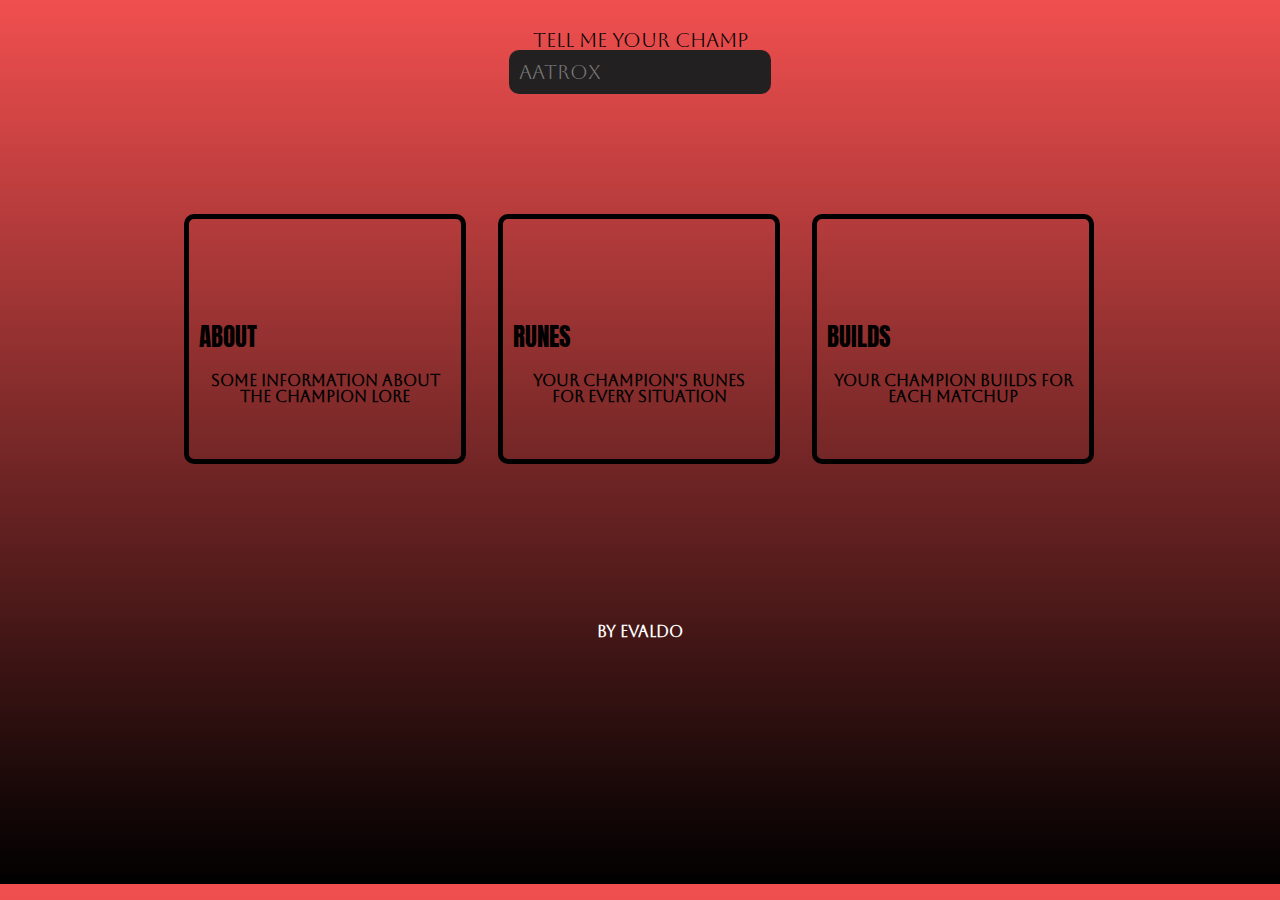
==== index.html @ cf6d9c47 "Add files via upload" ====
<!DOCTYPE html>

<html>
    <head>
        <meta charset="UTF-8">
        <title>Lol Guide</title>
        <link rel="stylesheet" href="style.css">
        <link rel="stylesheet" href="reset.css">
        <link rel="preconnect" href="https://fonts.googleapis.com">
        <link rel="preconnect" href="https://fonts.gstatic.com" crossorigin>
        <link href="https://fonts.googleapis.com/css2?family=Aboreto&display=swap" rel="stylesheet">
    </head>

    <body>
        <main class="principal">
            <form class="cabecalho">
                <label for="campeao">tell me your champ</label>
                <input type="text" id="campeao" class="input-padrao" required placeholder="Aatrox">
            </form>

            <div class="opcoes">
                <nav>
                    <ul class="lista-opcoes">
                        <li class="itens">
                            <a href="about.html">about</a>
                            <p class="paragrafo">some information about the champion lore</p>
                        </li>
                        <li class="itens">
                            <a href="runas.html">runes</a>
                            <p class="paragrafo">your champion's runes for every situation</p>
                        </li>
                        <li class="itens">
                            <a href="builds.html">builds</a>
                            <p class="paragrafo">your champion builds for each matchup</p>
                        </li>
                    </ul>
                </nav>
            </div>

            <div class="titulo-principal">
                <h2>By evaldo</h2>
            </div>
        </main>
    </body>
</html>
---- style.css ----
@import url('https://fonts.googleapis.com/css2?family=Aboreto&family=Anton&display=swap');

body {
    background: linear-gradient(rgb(241, 79, 79), black);
    border: 5px solid black;
}
form.cabecalho {
    text-align: center;
    padding-top: 30px;
}
form label {
    font-family: 'Aboreto', cursive;
    font-size: 20px;
    font-weight: 500;
}
form input {
    background: #222020;
    border: none;
    padding: 10px;
    color: white;
    font-family: 'Aboreto', cursive;
    border-radius: 10px;
}
.input-padrao {
    display: flex;
    font-size: 20px;
    margin: auto;
}
.principal {
    width: 100%;
    height: 70%;
}
.opcoes {
    width: 940px;
    margin: 0 auto;
    padding: 50px;
}
.lista-opcoes {
    margin: 70px auto;
}
.itens {
    height: 250px;
    display: inline-block;
    text-align: center;
    width: 30%;
    vertical-align: top;
    margin: 0 1.5%;
    box-sizing: border-box;
    align-items: center;
    align-content: center;
    border: 5px solid black;
    border-radius: 10px;
    transition: 1s all; 
}
.itens:hover {
    transform: scale(1.1);
}
li a {
    display: flex;
    flex-direction: row;
    text-align: center;
    text-decoration: none;
    font-size: 25px;
    text-transform: uppercase;
    font-family: 'Anton', sans-serif;
    color: black;
    padding-left: 10px;
    padding-top: 50px;
    transition: 1s all;
}
li a:hover {
    font-size: 30px;
}
li p {
    display: flex;
    padding-top: 1.5rem;
    padding-right: 1rem;
    padding-left: 1rem;
    font-family: 'Aboreto', cursive;
    font-weight: 600;
}
.titulo-principal {
    width: 100%;
    height: 300px;
}
.titulo-principal h2 {
    text-align: center;
    color: white;
    font-family: 'Aboreto', cursive;
    font-weight: bold;
    padding-top: 40px;
}
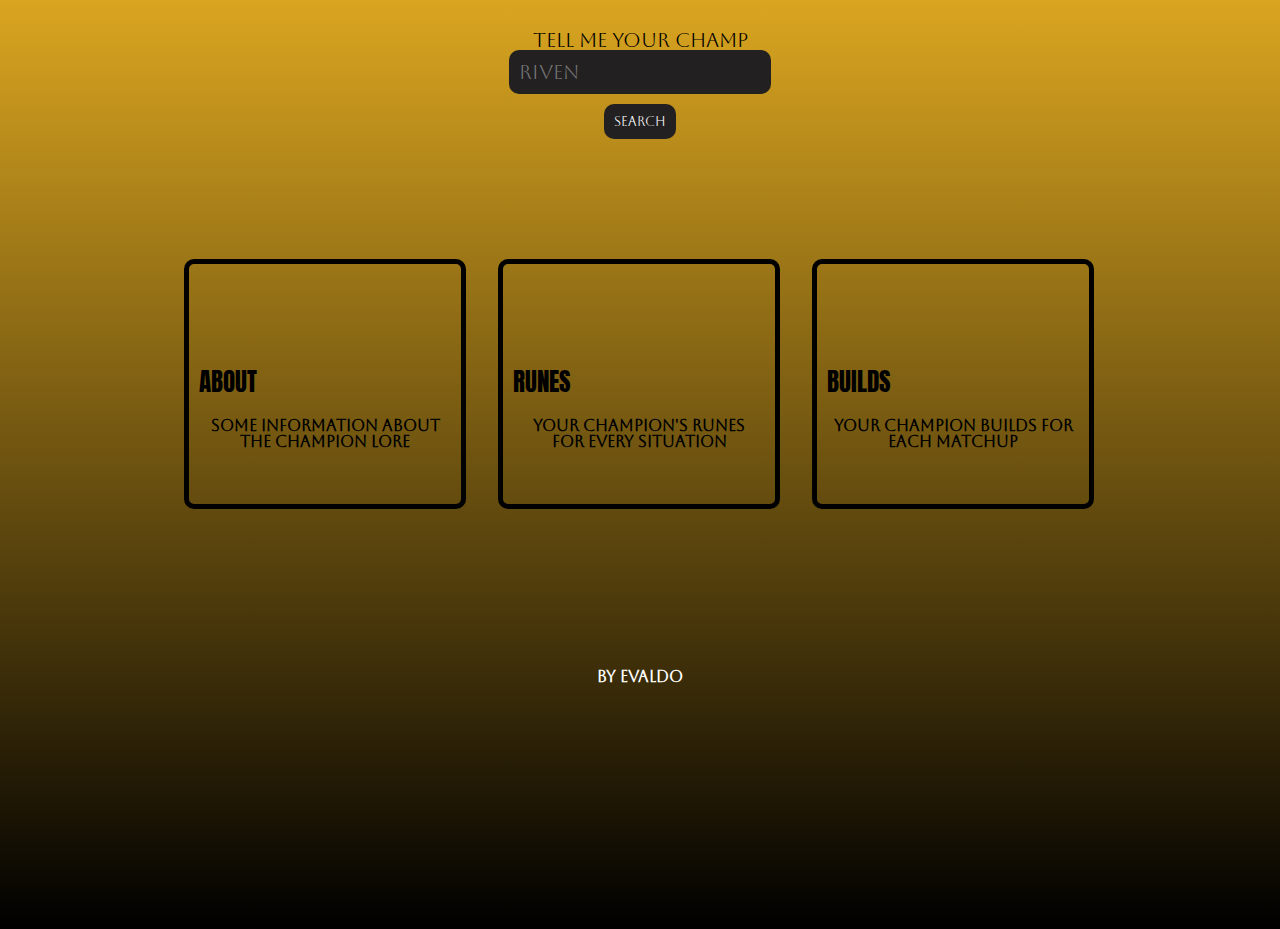
==== commit 979fb46b: "Add files via upload" ====
--- a/index.html
+++ b/index.html
@@ -15,7 +15,9 @@
         <main class="principal">
             <form class="cabecalho">
                 <label for="campeao">tell me your champ</label>
-                <input type="text" id="campeao" class="input-padrao" required placeholder="Aatrox">
+                <input type="text" id="campeao" class="input-padrao" required placeholder="Riven">
+
+                <input type="submit" value="search" class="search">
             </form>
 
             <div class="opcoes">
--- a/style.css
+++ b/style.css
@@ -1,7 +1,7 @@
 @import url('https://fonts.googleapis.com/css2?family=Aboreto&family=Anton&display=swap');
 
 body {
-    background: linear-gradient(rgb(241, 79, 79), black);
+    background: linear-gradient(#daa520, black);
     border: 5px solid black;
 }
 form.cabecalho {
@@ -20,6 +20,14 @@
     color: white;
     font-family: 'Aboreto', cursive;
     border-radius: 10px;
+    transition: 800ms all;
+}
+form input.search {
+    margin-top: 10px;
+    cursor: pointer;
+}
+form input.search:hover {
+    color: #dfa70d;
 }
 .input-padrao {
     display: flex;
